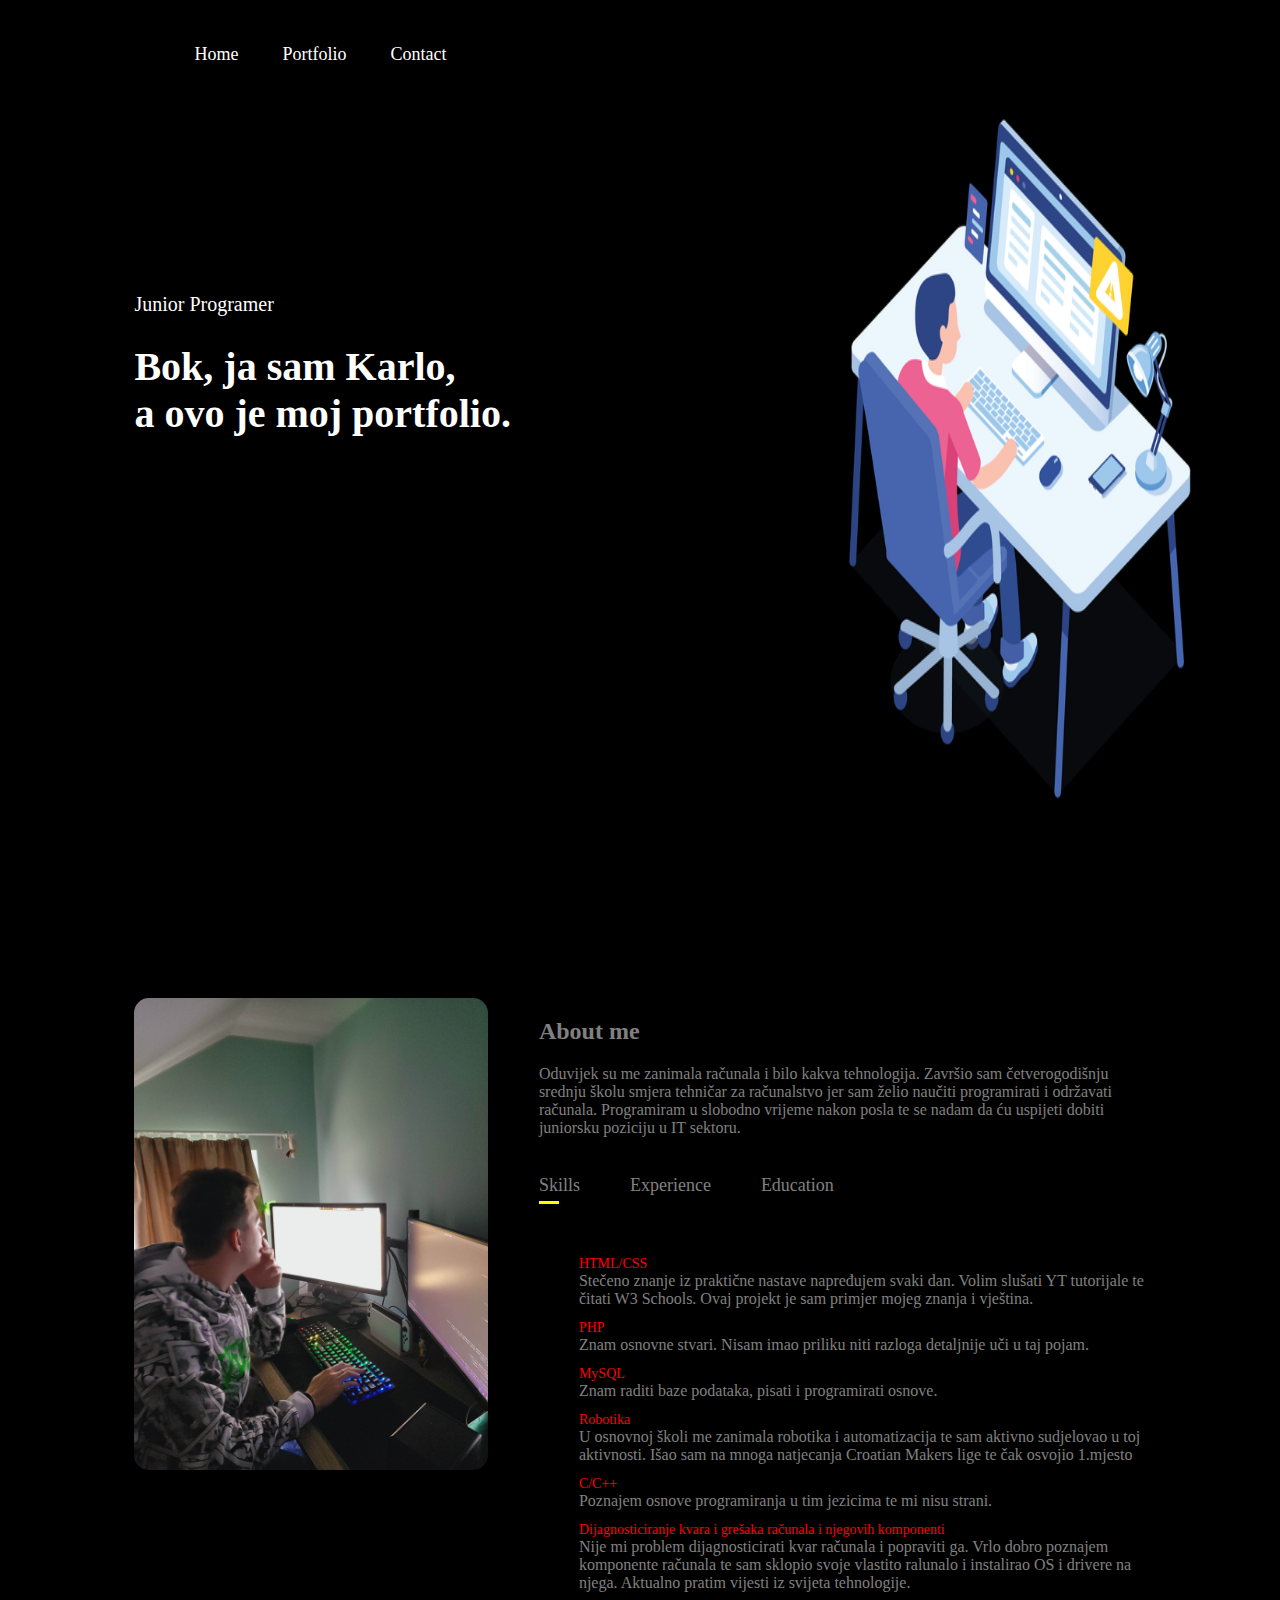
==== index.html @ 83dad9dc "Add files via upload" ====
<html>
<head>

<link rel="stylesheet" href="stil.css">
<title>Moj Portfolio</title>
<meta charset="utf-8">
<meta name="viewport" content="width=device-width, initial-scale=1.0">
</head>


<body>
<div id="header">
    <div class="container">
        <nav>
            <ul>
                <li><a href="#">Home</a></li>
                <li><a href="portfolio.html">Portfolio</a></li>
                <li><a href="#">Contact</a></li>
            </ul>
        </nav>
        <div class="header-text">
            <p>Junior Programer</p>
            <h1>Bok, ja sam Karlo,<br>a ovo je moj portfolio.</h1>
        </div>
    </div>
</div>

<div id="about">
    <div class="container">
        <div class="row">
            <div class="about-col1">
                <img src="me.jpg">
            </div>

            <div class="about-col2">
                <h2>About me</h2>
                <p>Oduvijek su me zanimala računala i bilo kakva tehnologija. Završio sam četverogodišnju srednju školu smjera tehničar za računalstvo
                    jer sam želio naučiti programirati i održavati računala. Programiram u slobodno vrijeme nakon posla te se nadam da ću 
                    uspijeti dobiti juniorsku poziciju u IT sektoru.
                </p>
                <div class="tab-titles">
                    <p class="tab-links active-link" onclick="opentab('skills')">Skills</p>
                    <p class="tab-links" onclick="opentab('experience')">Experience</p>
                    <p class="tab-links" onclick="opentab('education')">Education</p>
                </div>
                <div class="tab-contents active-tab" id="skills">
                    <ul>
                        <li><span>HTML/CSS</span><br>Stečeno znanje iz praktične nastave napređujem svaki dan. Volim slušati YT tutorijale
                        te čitati W3 Schools. Ovaj projekt je sam primjer mojeg znanja i vještina. </li>
                        <li><span>PHP</span><br>Znam osnovne stvari. Nisam imao priliku niti razloga detaljnije uči u taj pojam.</li>
                        <li><span>MySQL</span><br>Znam raditi baze podataka, pisati i programirati osnove.</li>
                        <li><span>Robotika</span><br>U osnovnoj školi me zanimala robotika i automatizacija te sam aktivno sudjelovao u toj
                        aktivnosti. Išao sam na mnoga natjecanja Croatian Makers lige te čak osvojio 1.mjesto</li>
                        <li><span>C/C++</span><br>Poznajem osnove programiranja u tim jezicima te mi nisu strani.</li>
                        <li><span>Dijagnosticiranje kvara i grešaka računala i njegovih komponenti</span><br>Nije mi problem dijagnosticirati kvar računala i popraviti ga. 
                        Vrlo dobro poznajem komponente računala te sam sklopio svoje vlastito ralunalo i instalirao OS i drivere na njega. Aktualno pratim
                    vijesti iz svijeta tehnologije.</li>
                    </ul>
                </div>
                <div class="tab-contents" id="experience">
                    <ul>
                        <li><span>Radnik u proizvodnji</span><br>Radim kao rukovatelj linije tiska za podloške jaja. Ovaj posao od mene zahtjeva
                        preciznost, snalažljivost i točno pračenje uputa. Pazim na boju, čitljivost teksta i kvalitetu naljepjenih naljepnica na podloške. Na računalu
                    upisujem palete s podlošcima te odjavljem sanduke s robom. Zbog uvođenja novog sustava te programa na sva računala u firmi(tisak i proizvodnja)
                moram raditi kao dežurni informatičar zbog informatičke nepismenosti radnika u mojoj smjeni.</li>
                    </ul>
                </div>
                <div class="tab-contents" id="education">
                    <ul>
                        <li><span>Tehničar za računalstvo</span><br>Završio sam četverogodišnju školu s vrlo uspješnim rezultatima. Uvijek sam se trudio
                        da moja riješenja problema budu drugačija od ostalih. Tražio sam dodatna znanja od profesora te sam aktivno dolazio na dodatnu nastavu subotom.
                    Za svaki zadatak sam dodao malo više od traženog. Predstavljao sam svoju školu i zanimanje na trgu grada s svojim zavrnšnim 
                    radom koji je bio BT auto. Školovanje ne nastavljam na faksu jer me zanima samo programiranje i računala i u tome 
                želim biti najbolji što mogu. Zbog tog razloga se ne želim mučiti s fizikom, književnim djelom hrvatskog jezika i lektirama</li>
                    </ul>
                </div>
            </div>
        </div>
    </div>
</div>

<script>
    var tablinks= document.getElementsByClassName("tab-links");
    var tabcontents= document.getElementsByClassName("tab-contents");

    function opentab(tabname){

        for(tablink of tablinks){
            tablink.classList.remove("active-link");
        }
        for(tabcontent of tabcontents){
            tabcontent.classList.remove("active-tab");
        }
        event.currentTarget.classList.add("active-link");
        document.getElementById(tabname).classList.add("active-tab");
    }
</script>


</body>

</html>
---- stil.css ----
body{
    background: black;
    color:white;
    
}
#header{
    width:100%;
    height:100vh;
    background-image: url(m2.png);
    background-repeat: no-repeat;
    background-position: center;
    background-size: 40% 100%;
    background-position-x: right;
}

.container{
    padding: 10px 10%;
}
nav{
    display: flex;
    align-items: center;
    justify-content: space-between;
    flex-wrap: wrap;

}
    nav ul li{
    display:inline-block;
    list-style: none;
    margin: 10px 20px;
    }
    nav ul li a {
    color: white;
    text-decoration: none;
    font-size: 18px;
    position:relative;
    }
    nav ul li a::after {
    content: '';
    width: 0;
    height: 3px;
    background:red;
    position:absolute;
    left: 0;
    bottom: -6px;
    transition: 0.5s;
    }
    nav ul li a:hover::after{
width: 100%;

    }
.header-text{
    margin-top: 20%;
    font-size: 20px;
}

#about{
    padding: 80px 0;
    color: grey;
}
.row{
 display: flex;
 justify-content: space-between;
 flex-wrap: wrap;   
}

.about-col1{
    flex-basis: 35%;
}
.about-col1 img{
    width: 100%;
    border-radius: 15px;
    
}
.about-col2 {
    flex-basis: 60%;

}
.tab-titles{
    display:flex;
    margin: 20px 0 40px;
}
.tab-links{
   margin-right: 50px;
   font-size:18px;
   font-weight: 500;
   cursor:pointer;
   position: relative; 
}
.tab-links::after{
    content:'';
    width: 0;
    height:3px;
    background: yellow;
    position: absolute;
    left:0px;
    bottom: -8px;
    transition: 0.5s;
}
.tab-links.active-link::after{
    width: 50%;
}
.tab-contents ul li{
list-style-type: none;
margin:10px 0;
}
.tab-contents ul li span{
    color:red;
    font-size: 14px;
}
.tab-contents{
    display:none;
}
.tab-contents.active-tab{
display: block;
}
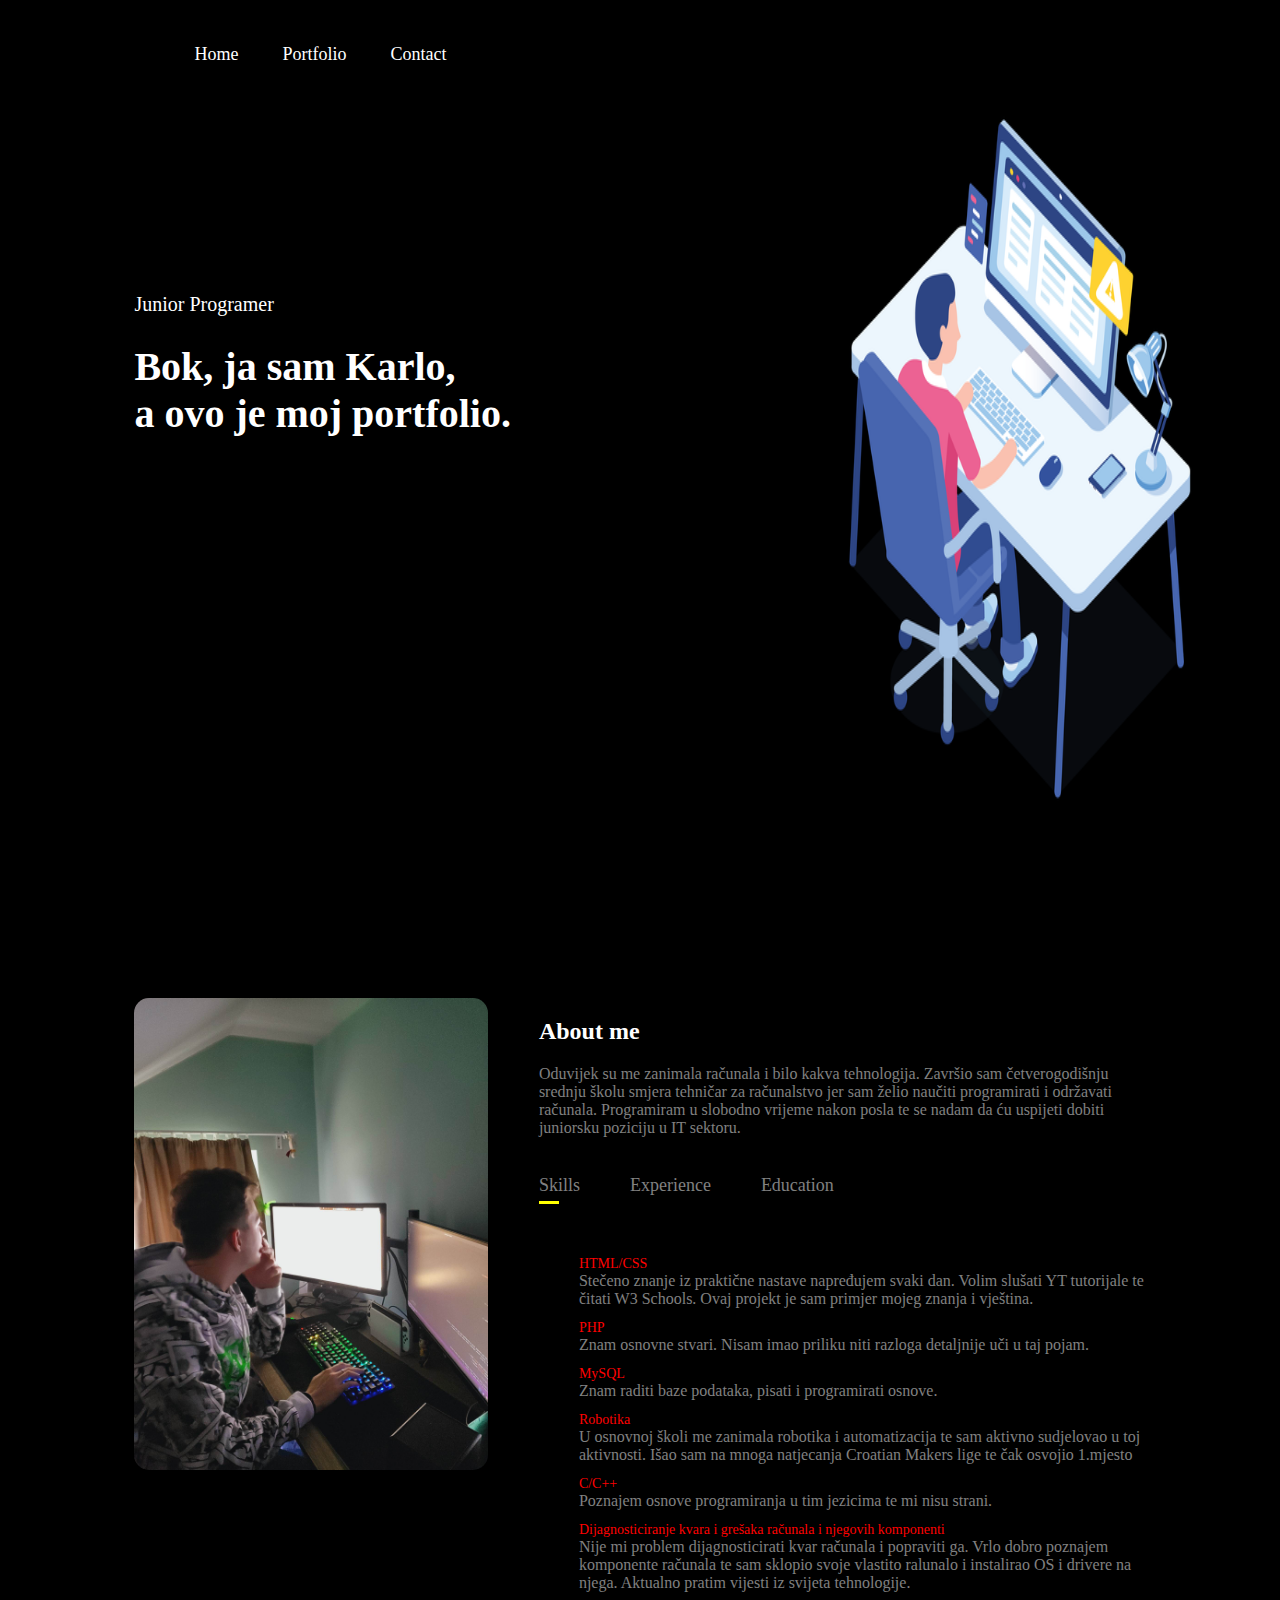
==== commit 57c201ce: "Add files via upload" ====
--- a/index.html
+++ b/index.html
@@ -15,7 +15,7 @@
             <ul>
                 <li><a href="#">Home</a></li>
                 <li><a href="portfolio.html">Portfolio</a></li>
-                <li><a href="#">Contact</a></li>
+                <li><a href="contact.html">Contact</a></li>
             </ul>
         </nav>
         <div class="header-text">
@@ -71,7 +71,7 @@
                         da moja riješenja problema budu drugačija od ostalih. Tražio sam dodatna znanja od profesora te sam aktivno dolazio na dodatnu nastavu subotom.
                     Za svaki zadatak sam dodao malo više od traženog. Predstavljao sam svoju školu i zanimanje na trgu grada s svojim zavrnšnim 
                     radom koji je bio BT auto. Školovanje ne nastavljam na faksu jer me zanima samo programiranje i računala i u tome 
-                želim biti najbolji što mogu. Zbog tog razloga se ne želim mučiti s fizikom, književnim djelom hrvatskog jezika i lektirama</li>
+                želim biti najbolji što mogu. Zbog tog razloga se ne želim mučiti s fizikom, književnim djelom hrvatskog jezika i lektirama.</li>
                     </ul>
                 </div>
             </div>
--- a/stil.css
+++ b/stil.css
@@ -112,4 +112,7 @@
 }
 .tab-contents.active-tab{
 display: block;
+}
+h2{
+    color: white;
 }